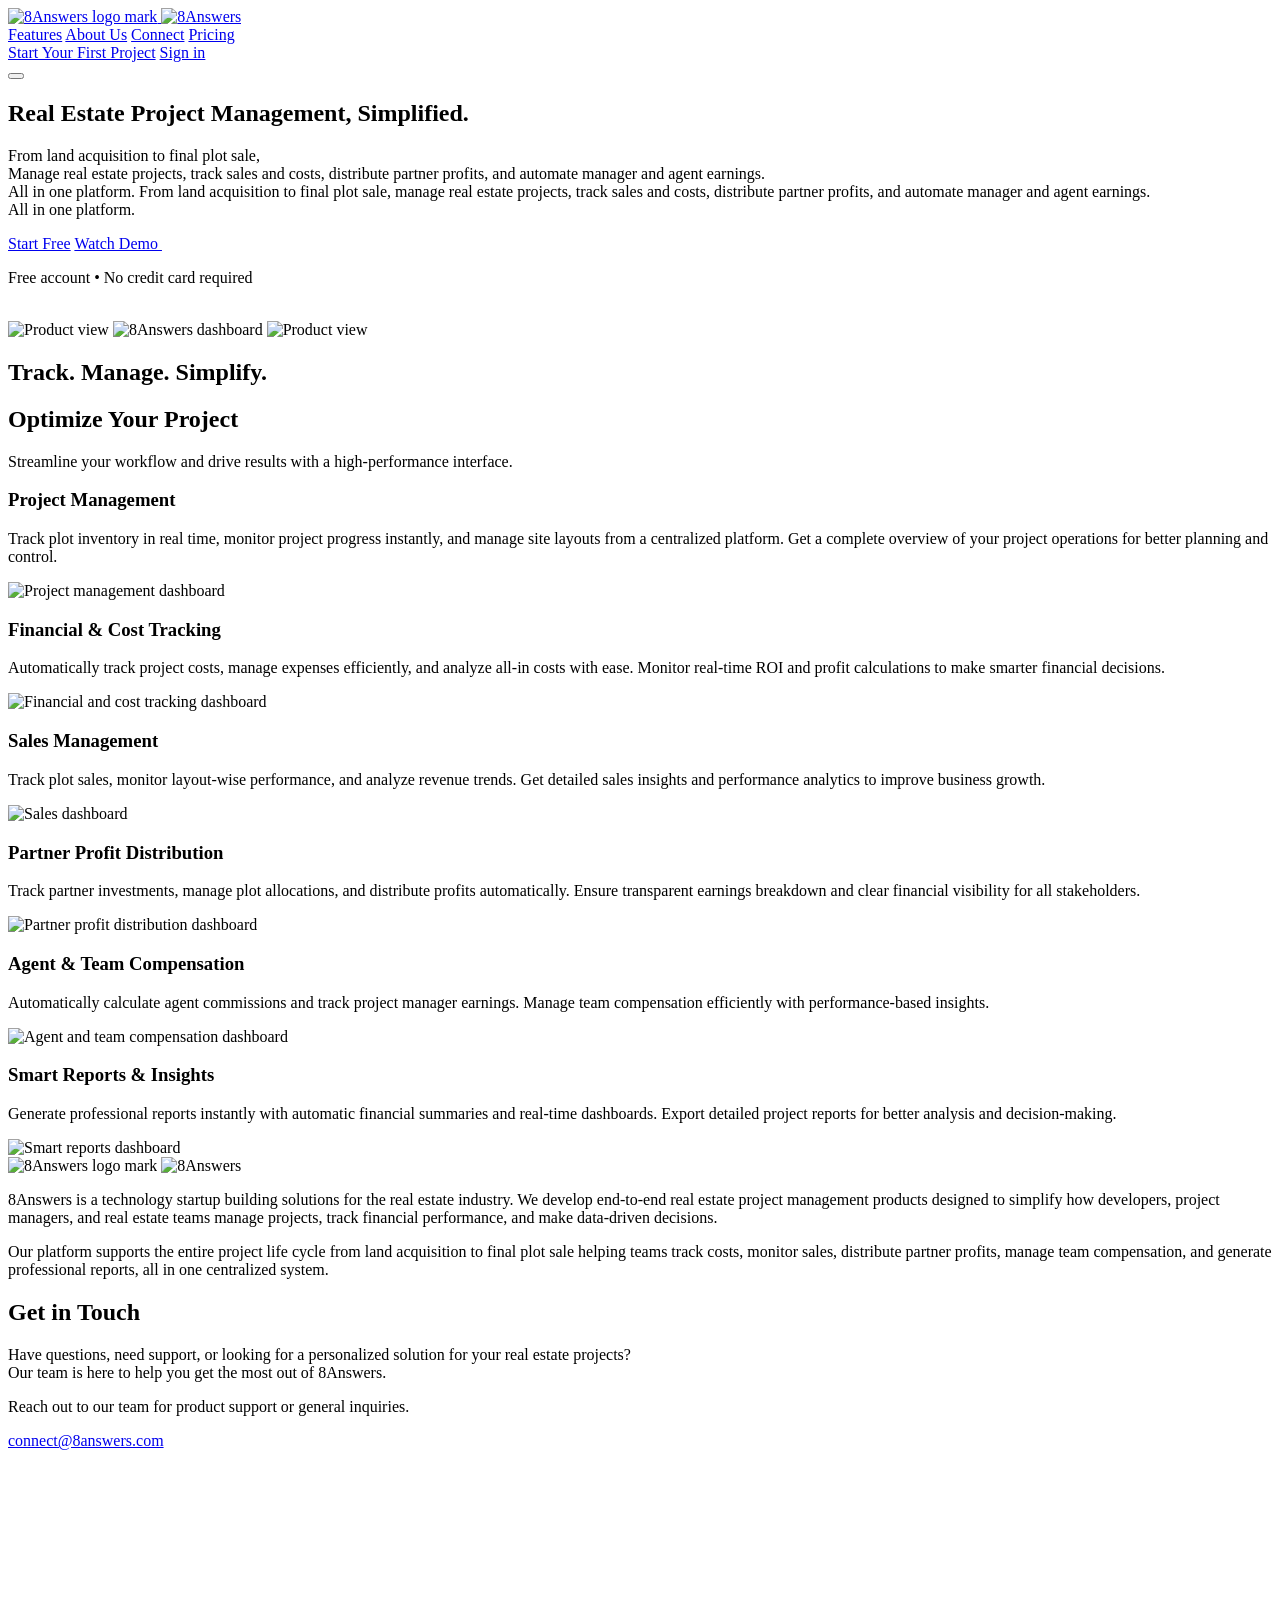
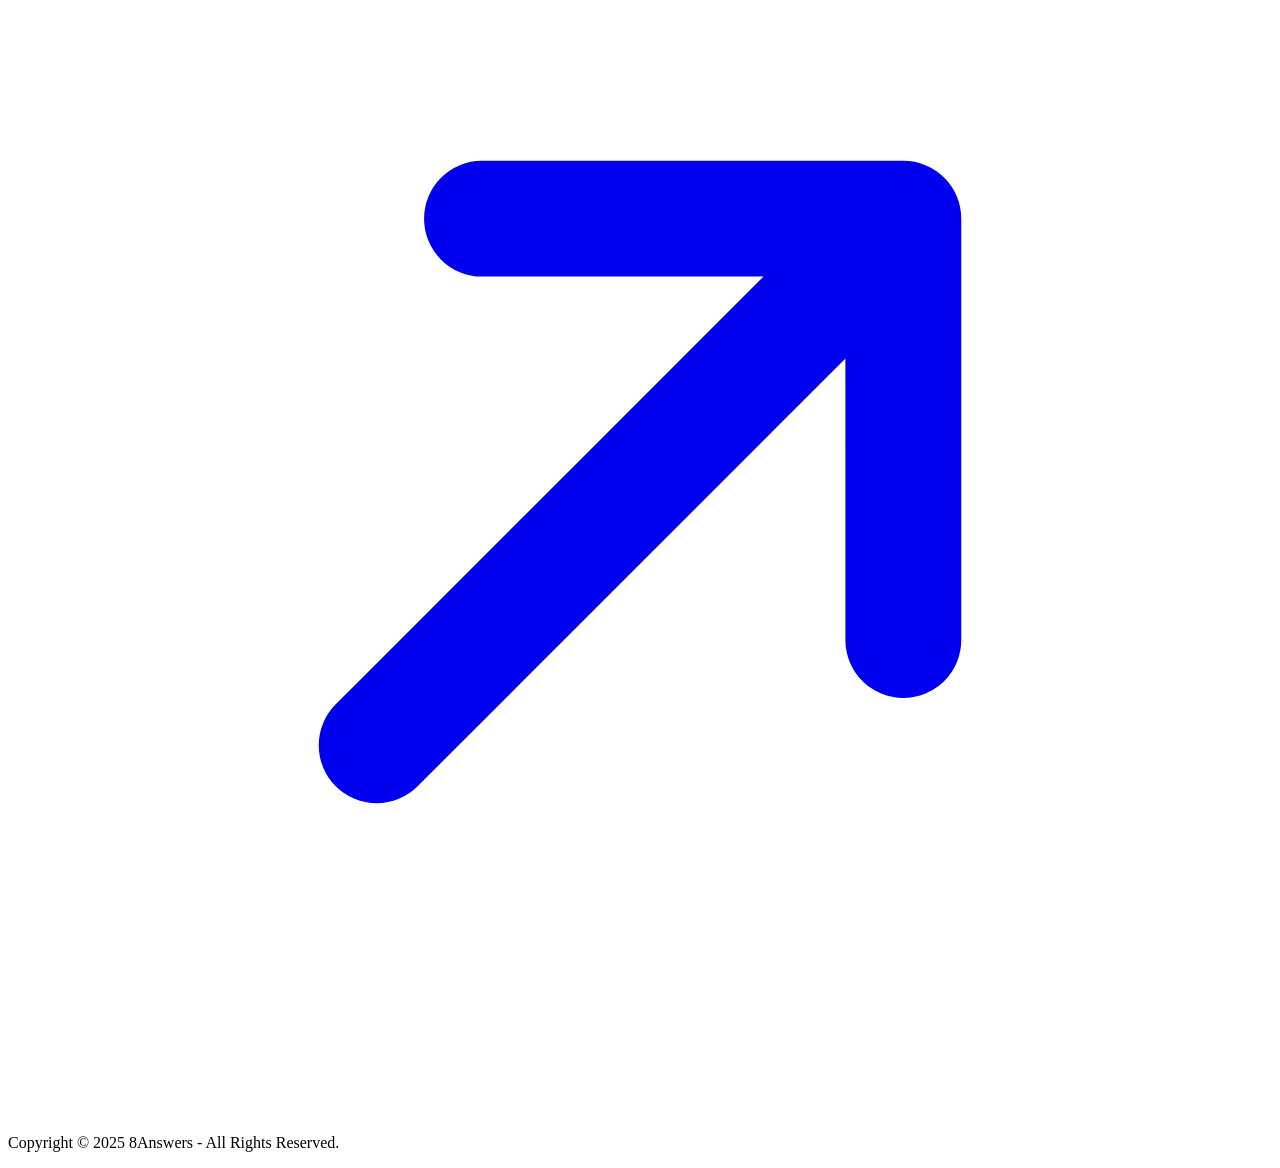
==== web/website_8answers copy 2/index.html @ 38709738 "Implement dashboard, settings, invite, and access-control updates" ====
<!doctype html>
<html lang="en">
  <head>
    <meta charset="UTF-8" />
    <meta name="viewport" content="width=device-width, initial-scale=1.0" />
    <title>8Answers | Real Estate Project Management</title>
    <meta
      name="description"
      content="Manage real estate projects from land acquisition to final plot sale with 8Answers."
    />
    <link rel="preconnect" href="https://fonts.googleapis.com" />
    <link rel="preconnect" href="https://fonts.gstatic.com" crossorigin />
    <link
      href="https://fonts.googleapis.com/css2?family=Inter:wght@500&family=Jaldi:wght@400;700&display=swap"
      rel="stylesheet"
    />
    <link rel="stylesheet" href="./styles.css" />
  </head>
  <body>
    <header class="site-header">
      <div class="header-inner">
        <a href="#" class="brand" aria-label="8Answers home">
          <span class="brand-icon-wrap">
            <img
              src="./assets/d8ea7a77-7511-429a-8bdd-89cb19f1ab47.svg"
              alt="8Answers logo mark"
              class="brand-icon"
            />
          </span>
          <img
            src="./assets/f83cf577-9339-4aaa-aa50-17dfa5efcc0b.svg"
            alt="8Answers"
            class="brand-word"
          />
        </a>
        <nav class="top-nav" aria-label="Main navigation">
          <a href="#features">Features</a>
          <a href="#about" id="nav-about-link">About Us</a>
          <a href="#contact">Connect</a>
          <a href="./pricing.html">Pricing</a>
        </nav>
        <div class="header-cta">
          <a class="btn btn-primary btn-sm" href="./signin.html">Start Your First Project</a>
          <a class="btn btn-secondary btn-sm" href="./signin.html">Sign in</a>
        </div>
        <button
          class="burger-toggle"
          id="burger-toggle"
          aria-label="Open menu"
          aria-controls="mobile-menu"
          aria-expanded="false"
        >
          <span></span>
          <span></span>
          <span></span>
        </button>
      </div>
    </header>
    <div class="mobile-menu" id="mobile-menu" hidden>
      <nav class="mobile-menu-nav" aria-label="Mobile navigation">
        <a href="#features">Features</a>
        <a href="#about">About Us</a>
        <a href="#contact">Connect</a>
        <a href="./pricing.html">Pricing</a>
      </nav>
      <div class="mobile-menu-actions">
        <a class="btn btn-primary btn-sm" href="./signin.html">Start Your First Project</a>
        <a class="btn btn-secondary btn-sm" href="./signin.html">Sign in</a>
      </div>
    </div>

    <main>
      <section class="hero section">
        <div class="container hero-inner">
          <h1>
            Real Estate Project Management, <span class="text-primary">Simplified.</span>
          </h1>
          <p class="hero-copy">
            <span class="hero-copy-desktop">
              From land acquisition to final plot sale,<br />
              Manage real estate projects, track sales and costs, distribute partner profits, and
              automate manager and agent earnings.<br />
              All in one platform.
            </span>
            <span class="hero-copy-mobile">
              From land acquisition to final plot sale, manage real estate projects, track sales
              and costs, distribute partner profits, and automate manager and agent earnings.<br />
              All in one platform.
            </span>
          </p>
          <div class="hero-actions">
            <a class="btn btn-primary btn-lg start-free-btn" href="./signup.html">Start Free</a>
            <a class="btn btn-secondary btn-lg btn-icon" href="#demo">
              Watch Demo
              <img
                src="./assets/b6782fe0-f240-4900-aaaf-4d00028bd6da.svg"
                alt=""
                aria-hidden="true"
              />
            </a>
          </div>
          <p class="hero-sub">Free account • No credit card required</p>
        </div>
      </section>

      <section class="showcase section">
        <div class="showcase-bg">
          <img
            src="./assets/452300de-fb49-422d-a176-b67eec1fb79f.png"
            alt=""
            aria-hidden="true"
          />
        </div>
        <div class="container showcase-content">
          <img
            id="showcase-card-1"
            class="showcase-card showcase-left"
            src="./assets/9e3658ac-1a22-4110-933f-959de4b6e667.png"
            alt="Product view"
          />
          <img
            id="showcase-card-2"
            class="showcase-card showcase-main"
            src="./assets/4bc56b16-685f-464f-8489-f6a9c09a08a1.png"
            alt="8Answers dashboard"
          />
          <img
            id="showcase-card-3"
            class="showcase-card showcase-right"
            src="./assets/c6df45e5-2173-4ca5-8ade-262c1fbb8e47.png"
            alt="Product view"
          />
          <h2>Track. Manage. Simplify.</h2>
        </div>
      </section>

      <section class="features section" id="features">
        <div class="container">
          <div class="section-head">
            <h2 class="optimize-title">Optimize Your Project</h2>
            <p>Streamline your workflow and drive results with a high-performance interface.</p>
          </div>

          <article class="feature-row">
            <div class="feature-text">
              <h3>Project Management</h3>
              <p>
                Track plot inventory in real time, monitor project progress instantly, and manage
                site layouts from a centralized platform. Get a complete overview of your project
                operations for better planning and control.
              </p>
            </div>
            <img
              src="./assets/8c42e2b3-9f1a-4bae-8476-61092504795e.png"
              alt="Project management dashboard"
            />
          </article>

          <article class="feature-row reverse">
            <div class="feature-text">
              <h3>Financial &amp; Cost Tracking</h3>
              <p>
                Automatically track project costs, manage expenses efficiently, and analyze all-in
                costs with ease. Monitor real-time ROI and profit calculations to make smarter
                financial decisions.
              </p>
            </div>
            <img
              src="./assets/89d13f35-9931-4aae-a2bd-b8cfc0540aeb.png"
              alt="Financial and cost tracking dashboard"
            />
          </article>

          <article class="feature-row">
            <div class="feature-text">
              <h3>Sales Management</h3>
              <p>
                Track plot sales, monitor layout-wise performance, and analyze revenue trends. Get
                detailed sales insights and performance analytics to improve business growth.
              </p>
            </div>
            <img
              src="./assets/4bc56b16-685f-464f-8489-f6a9c09a08a1.png"
              alt="Sales dashboard"
            />
          </article>

          <article class="feature-row reverse">
            <div class="feature-text">
              <h3>Partner Profit Distribution</h3>
              <p>
                Track partner investments, manage plot allocations, and distribute profits
                automatically. Ensure transparent earnings breakdown and clear financial visibility
                for all stakeholders.
              </p>
            </div>
            <img
              src="./assets/f4d94b76-c58e-4cc6-b058-1412c7ca2b97.png"
              alt="Partner profit distribution dashboard"
            />
          </article>

          <article class="feature-row">
            <div class="feature-text">
              <h3>Agent &amp; Team Compensation</h3>
              <p>
                Automatically calculate agent commissions and track project manager earnings. Manage
                team compensation efficiently with performance-based insights.
              </p>
            </div>
            <img
              src="./assets/1f32c479-451b-4749-b4cc-286c9b015c88.png"
              alt="Agent and team compensation dashboard"
            />
          </article>

          <article class="feature-row reverse">
            <div class="feature-text">
              <h3>Smart Reports &amp; Insights</h3>
              <p>
                Generate professional reports instantly with automatic financial summaries and
                real-time dashboards. Export detailed project reports for better analysis and
                decision-making.
              </p>
            </div>
            <img
              src="./assets/929be1c4-e7af-4830-99ad-98a3098ee5e6.png"
              alt="Smart reports dashboard"
              class="reports-img"
            />
          </article>
        </div>
      </section>

      <section class="about section" id="about">
        <div class="container about-inner">
          <div class="brand brand-large about-logo">
            <span class="brand-icon-wrap">
              <img
                src="./assets/a8eba08e-5955-474c-ab6d-a74063b40604.svg"
                alt="8Answers logo mark"
                class="brand-icon"
              />
            </span>
            <img
              src="./assets/d703896c-a9c6-40eb-817a-55822dc598d0.svg"
              alt="8Answers"
              class="brand-word"
            />
          </div>
          <p>
            8Answers is a technology startup building solutions for the real estate industry. We
            develop end-to-end real estate project management products designed to simplify how
            developers, project managers, and real estate teams manage projects, track financial
            performance, and make data-driven decisions.
          </p>
          <p>
            Our platform supports the entire project life cycle from land acquisition to final plot
            sale helping teams track costs, monitor sales, distribute partner profits, manage team
            compensation, and generate professional reports, all in one centralized system.
          </p>
        </div>
      </section>

      <section class="contact section" id="contact">
        <div class="container contact-inner">
          <h2 class="get-touch-title">Get in Touch</h2>
          <p>
            Have questions, need support, or looking for a personalized solution for your real
            estate projects?<br />
            Our team is here to help you get the most out of 8Answers.
          </p>
          <p>Reach out to our team for product support or general inquiries.</p>
          <a class="contact-pill" href="mailto:connect@8answers.com">
            <span>connect@8answers.com</span>
            <span class="contact-pill-arrow" aria-hidden="true">
              <svg viewBox="0 0 24 24" focusable="false">
                <path
                  d="M9 7h8v8M17 7L7 17"
                  fill="none"
                  stroke="currentColor"
                  stroke-width="2.2"
                  stroke-linecap="round"
                  stroke-linejoin="round"
                />
              </svg>
            </span>
          </a>
        </div>
      </section>
    </main>

    <footer class="site-footer" id="pricing">
      <div class="container">
        <p>Copyright © 2025 8Answers - All Rights Reserved.</p>
      </div>
    </footer>
    <script>
      (() => {
        const currentSearch = window.location.search || "";
        const currentHash = window.location.hash || "";
        const params = new URLSearchParams(currentSearch);
        const decodeBase64Url = (value) => {
          const normalized = (value || "").trim();
          if (!normalized) return "";
          const padding = "=".repeat((4 - (normalized.length % 4)) % 4);
          const base64 = `${normalized}${padding}`
            .replace(/-/g, "+")
            .replace(/_/g, "/");
          return decodeURIComponent(escape(atob(base64)));
        };
        const parseInviteToken = (token) => {
          const rawToken = (token || "").trim();
          if (!rawToken) return null;
          try {
            const decoded = decodeBase64Url(rawToken);
            const parsed = JSON.parse(decoded);
            if (!parsed || typeof parsed !== "object") return null;
            const projectId = String(parsed.projectId || "").trim();
            if (!projectId) return null;
            const projectRole = String(parsed.projectRole || "partner").trim();
            const projectName = String(parsed.projectName || "").trim();
            return {
              projectId,
              projectRole: projectRole || "partner",
              ...(projectName ? { projectName } : {}),
            };
          } catch (_) {
            return null;
          }
        };
        const inviteToken =
          (params.get("inv") || params.get("inviteToken") || "").trim();
        const tokenContext = parseInviteToken(inviteToken);
        const projectId = (
          params.get("projectId") ||
          (tokenContext ? tokenContext.projectId : "") ||
          ""
        ).trim();
        const projectRole = (
          params.get("projectRole") ||
          (tokenContext ? tokenContext.projectRole : "") ||
          ""
        ).trim();
        const projectName = (
          params.get("projectName") ||
          (tokenContext ? tokenContext.projectName : "") ||
          ""
        ).trim();
        if (projectId) {
          try {
            const context = {
              projectId,
              projectRole: projectRole || "partner",
              ...(projectName ? { projectName } : {}),
            };
            window.localStorage.setItem(
              "landman_invite_context",
              JSON.stringify(context),
            );
          } catch (_) {
            // Ignore storage failures.
          }
        }
        if (!currentSearch && !currentHash) return;

        const authLinks = document.querySelectorAll(
          'a[href="./signin.html"], a[href="./signup.html"]',
        );
        authLinks.forEach((link) => {
          try {
            const targetUrl = new URL(link.getAttribute("href"), window.location.href);
            targetUrl.search = currentSearch;
            targetUrl.hash = currentHash;
            link.setAttribute("href", targetUrl.toString());
          } catch (_) {
            // Ignore malformed hrefs.
          }
        });
      })();

      (() => {
        const hasHashTarget = Boolean(window.location.hash);

        if ("scrollRestoration" in history) {
          history.scrollRestoration = "manual";
        }

        if (!hasHashTarget) {
          window.scrollTo(0, 0);
        }

        window.addEventListener("pageshow", () => {
          if (!hasHashTarget) {
            window.scrollTo(0, 0);
          }
        });
      })();

      (() => {
        const cards = Array.from(document.querySelectorAll(".showcase-card"));
        if (cards.length !== 3) return;

        const slotClasses = ["showcase-left", "showcase-main", "showcase-right"];
        let order = [0, 1, 2];
        let timerId = null;

        const applySlots = () => {
          cards.forEach((card) => card.classList.remove(...slotClasses));
          order.forEach((cardIndex, slotIndex) => {
            cards[cardIndex].classList.add(slotClasses[slotIndex]);
          });
        };

        const start = () => {
          if (window.matchMedia("(prefers-reduced-motion: reduce)").matches || timerId) return;
          timerId = window.setInterval(() => {
            order = [order[1], order[2], order[0]];
            applySlots();
          }, 3000);
        };

        const stop = () => {
          if (!timerId) return;
          window.clearInterval(timerId);
          timerId = null;
        };

        applySlots();
        start();

        document.addEventListener("visibilitychange", () => {
          if (document.hidden) stop();
          else start();
        });
      })();

      (() => {
        const burgerButton = document.getElementById("burger-toggle");
        const mobileMenu = document.getElementById("mobile-menu");
        if (!burgerButton || !mobileMenu) return;

        const closeMenu = () => {
          burgerButton.classList.remove("is-open");
          burgerButton.setAttribute("aria-expanded", "false");
          document.body.classList.remove("menu-open");
          mobileMenu.hidden = true;
        };

        const openMenu = () => {
          burgerButton.classList.add("is-open");
          burgerButton.setAttribute("aria-expanded", "true");
          document.body.classList.add("menu-open");
          mobileMenu.hidden = false;
        };

        burgerButton.addEventListener("click", () => {
          if (burgerButton.classList.contains("is-open")) closeMenu();
          else openMenu();
        });

        mobileMenu.querySelectorAll("a").forEach((link) => {
          link.addEventListener("click", closeMenu);
        });

        document.addEventListener("keydown", (event) => {
          if (event.key === "Escape") closeMenu();
        });
      })();

      (() => {
        const aboutLink = document.getElementById("nav-about-link");
        const aboutSection = document.getElementById("about");
        if (!aboutLink || !aboutSection) return;

        aboutLink.addEventListener("click", (event) => {
          event.preventDefault();
          aboutSection.scrollIntoView({
            behavior: "smooth",
            block: "center"
          });
        });
      })();
    </script>
  </body>
</html>
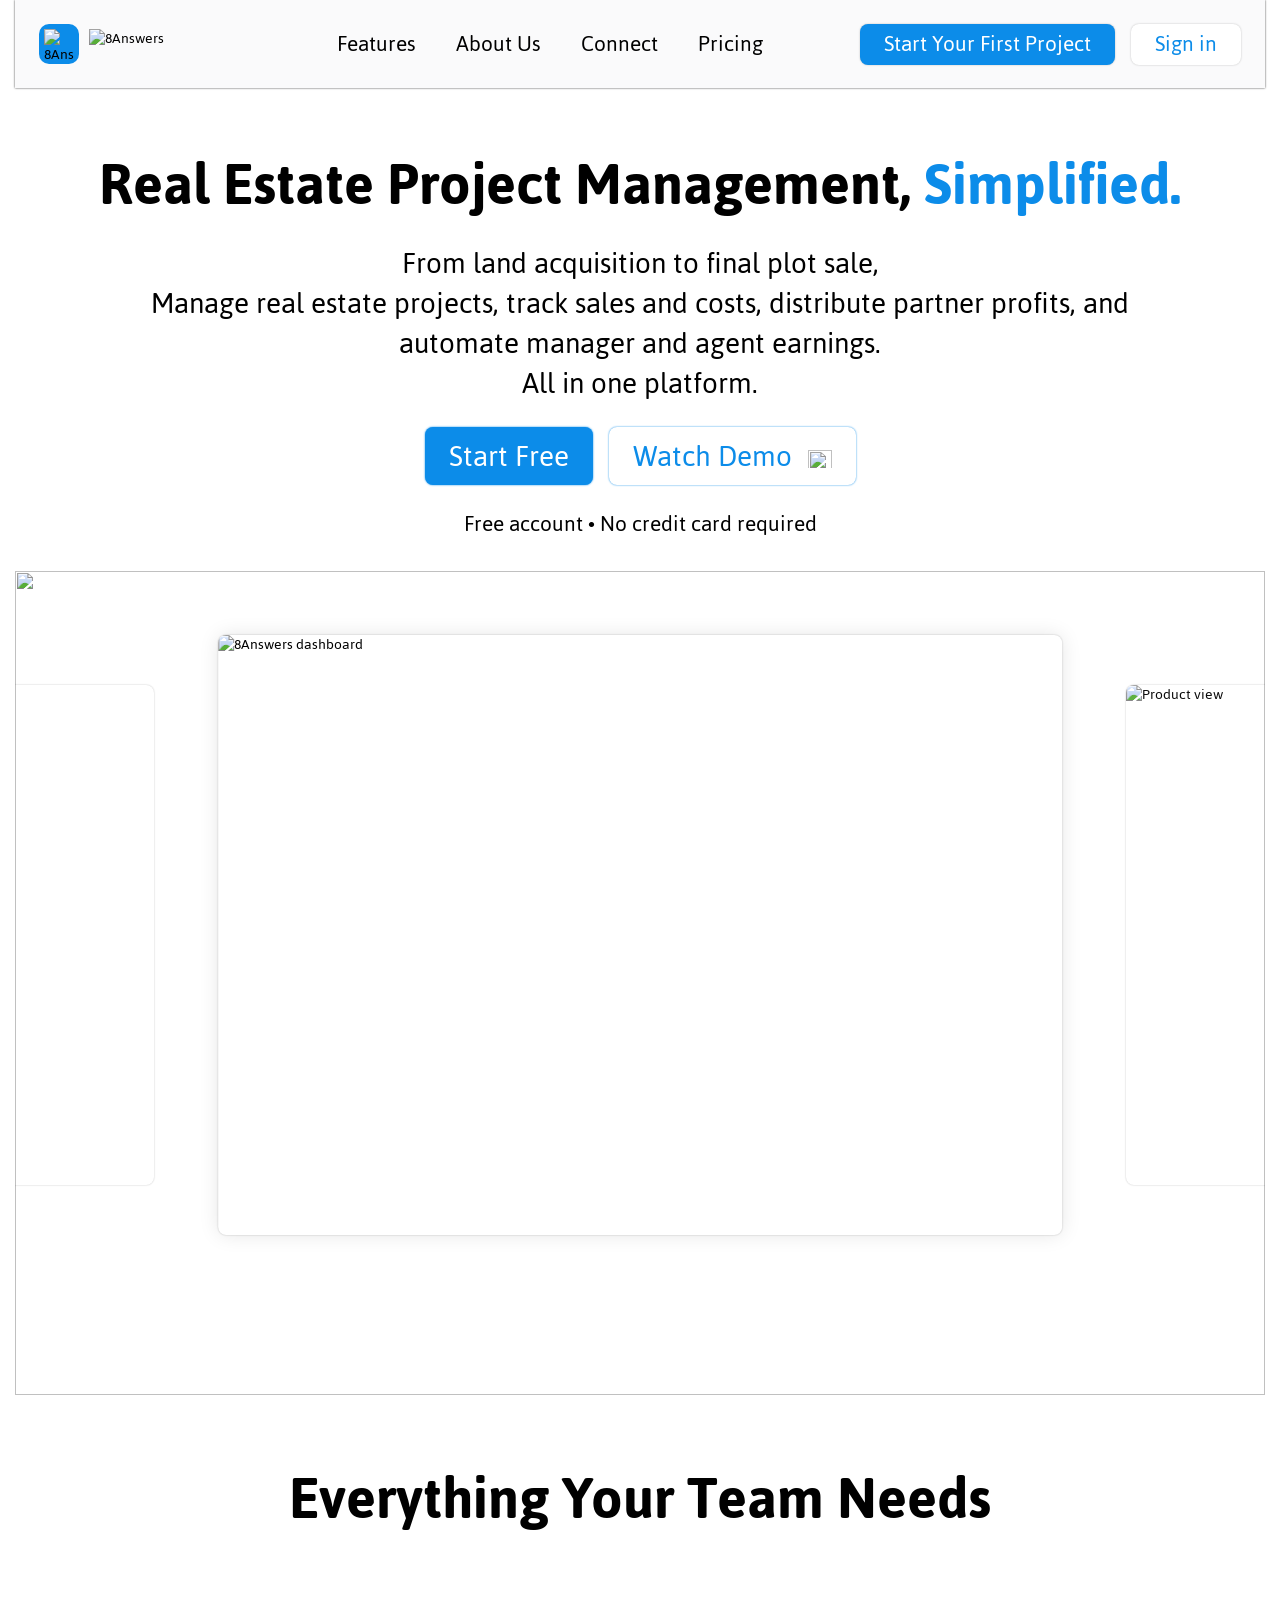
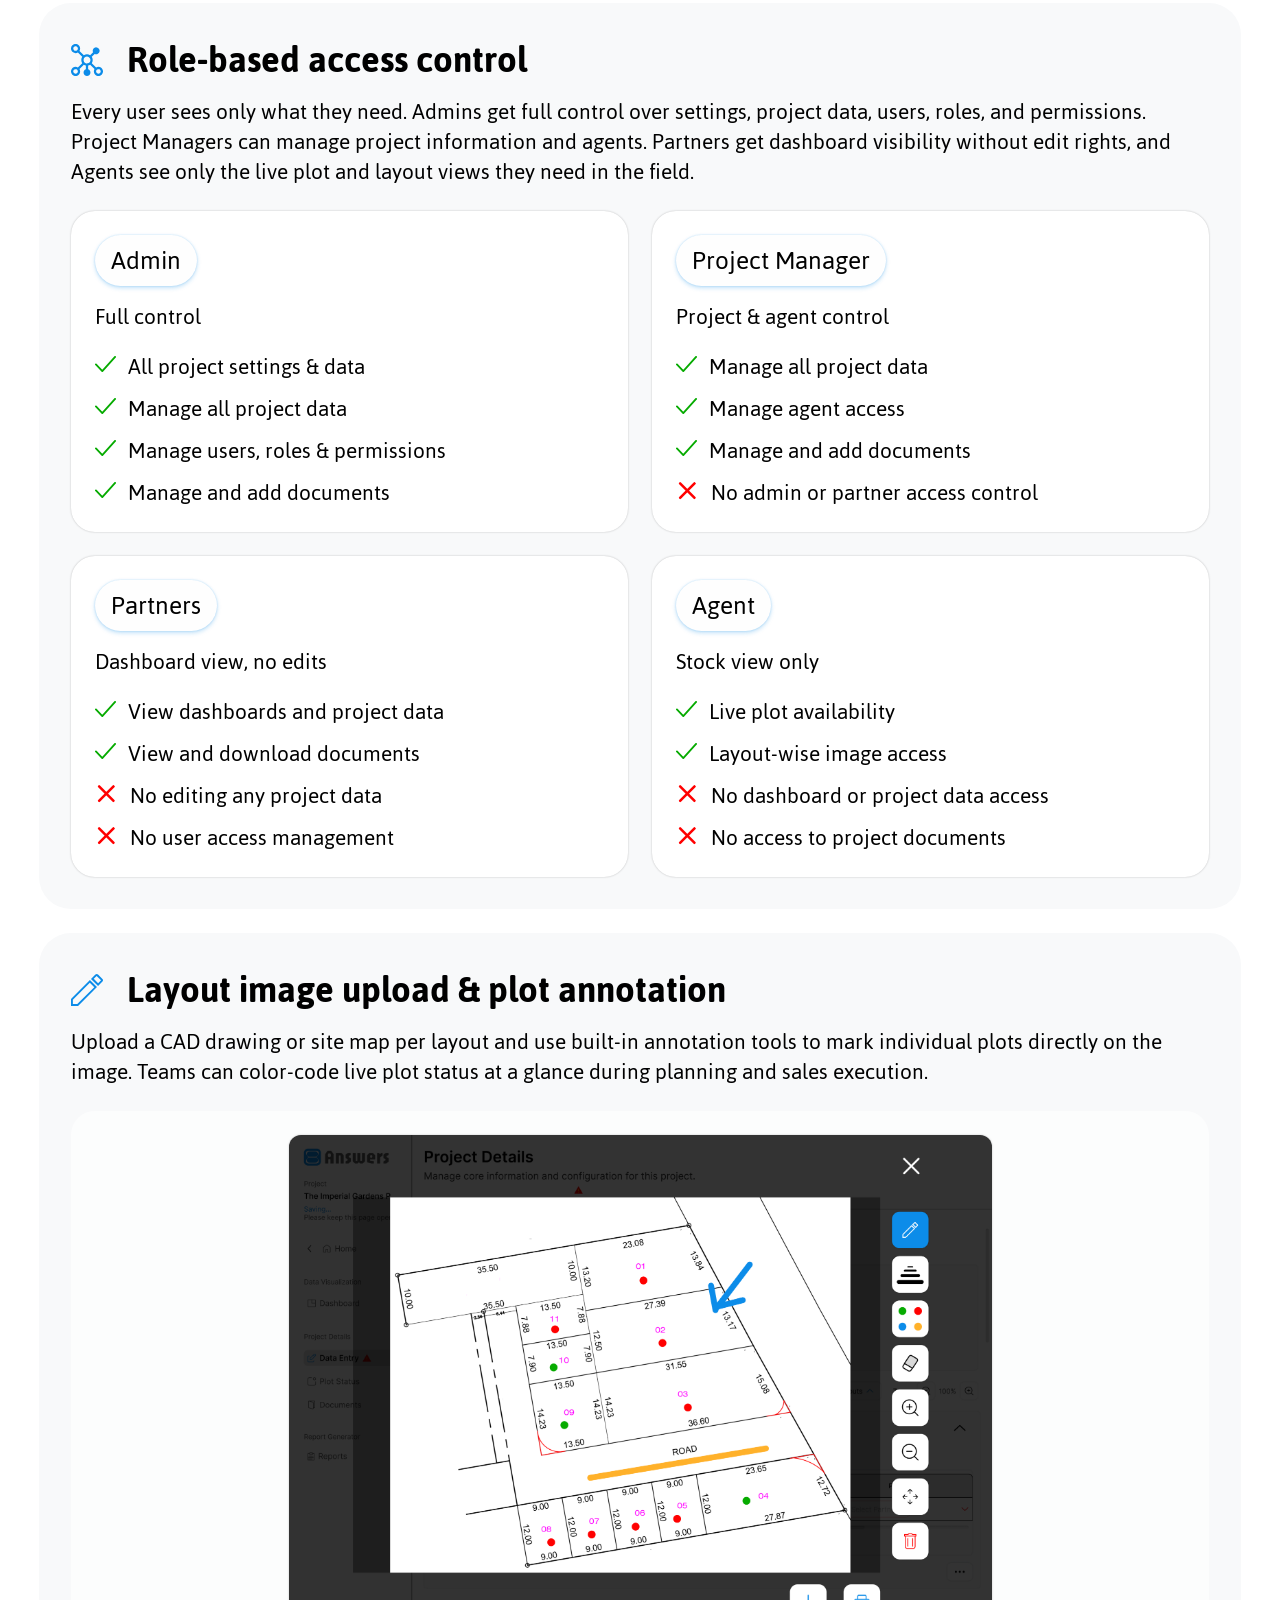
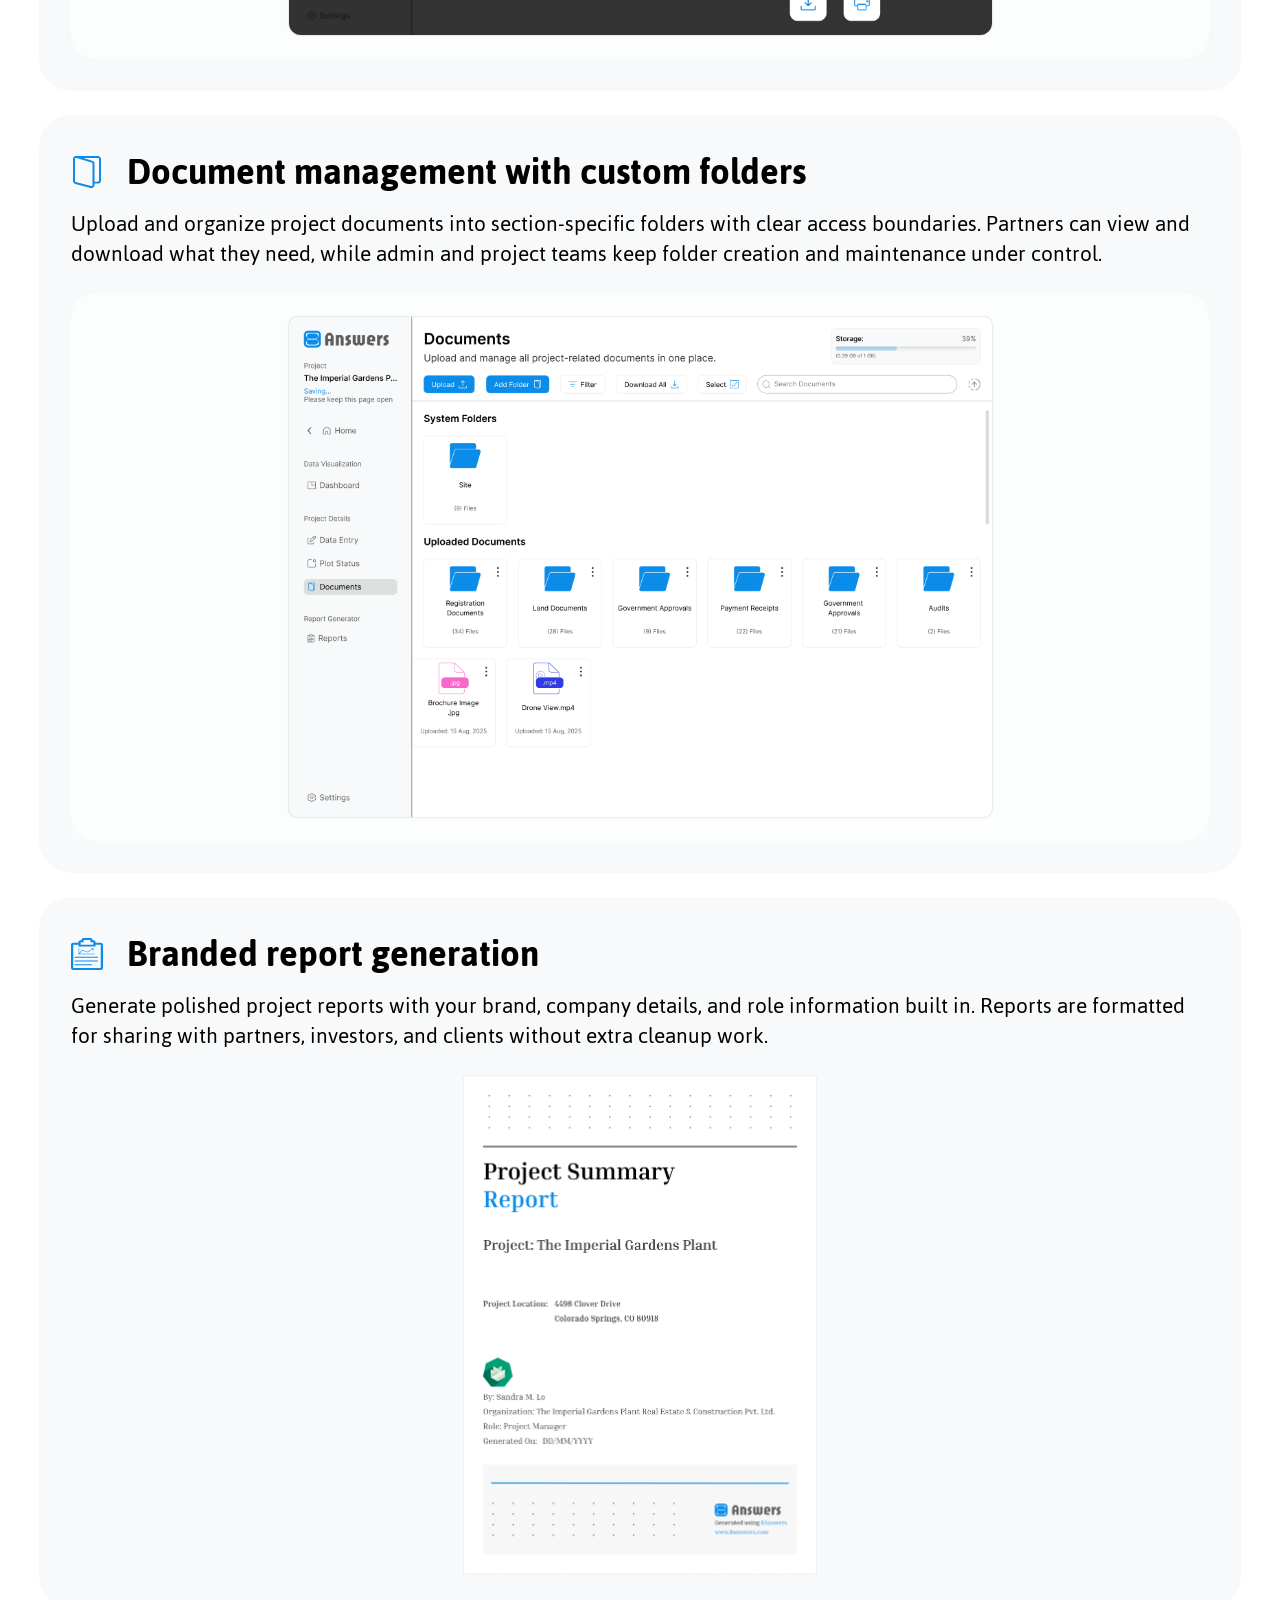
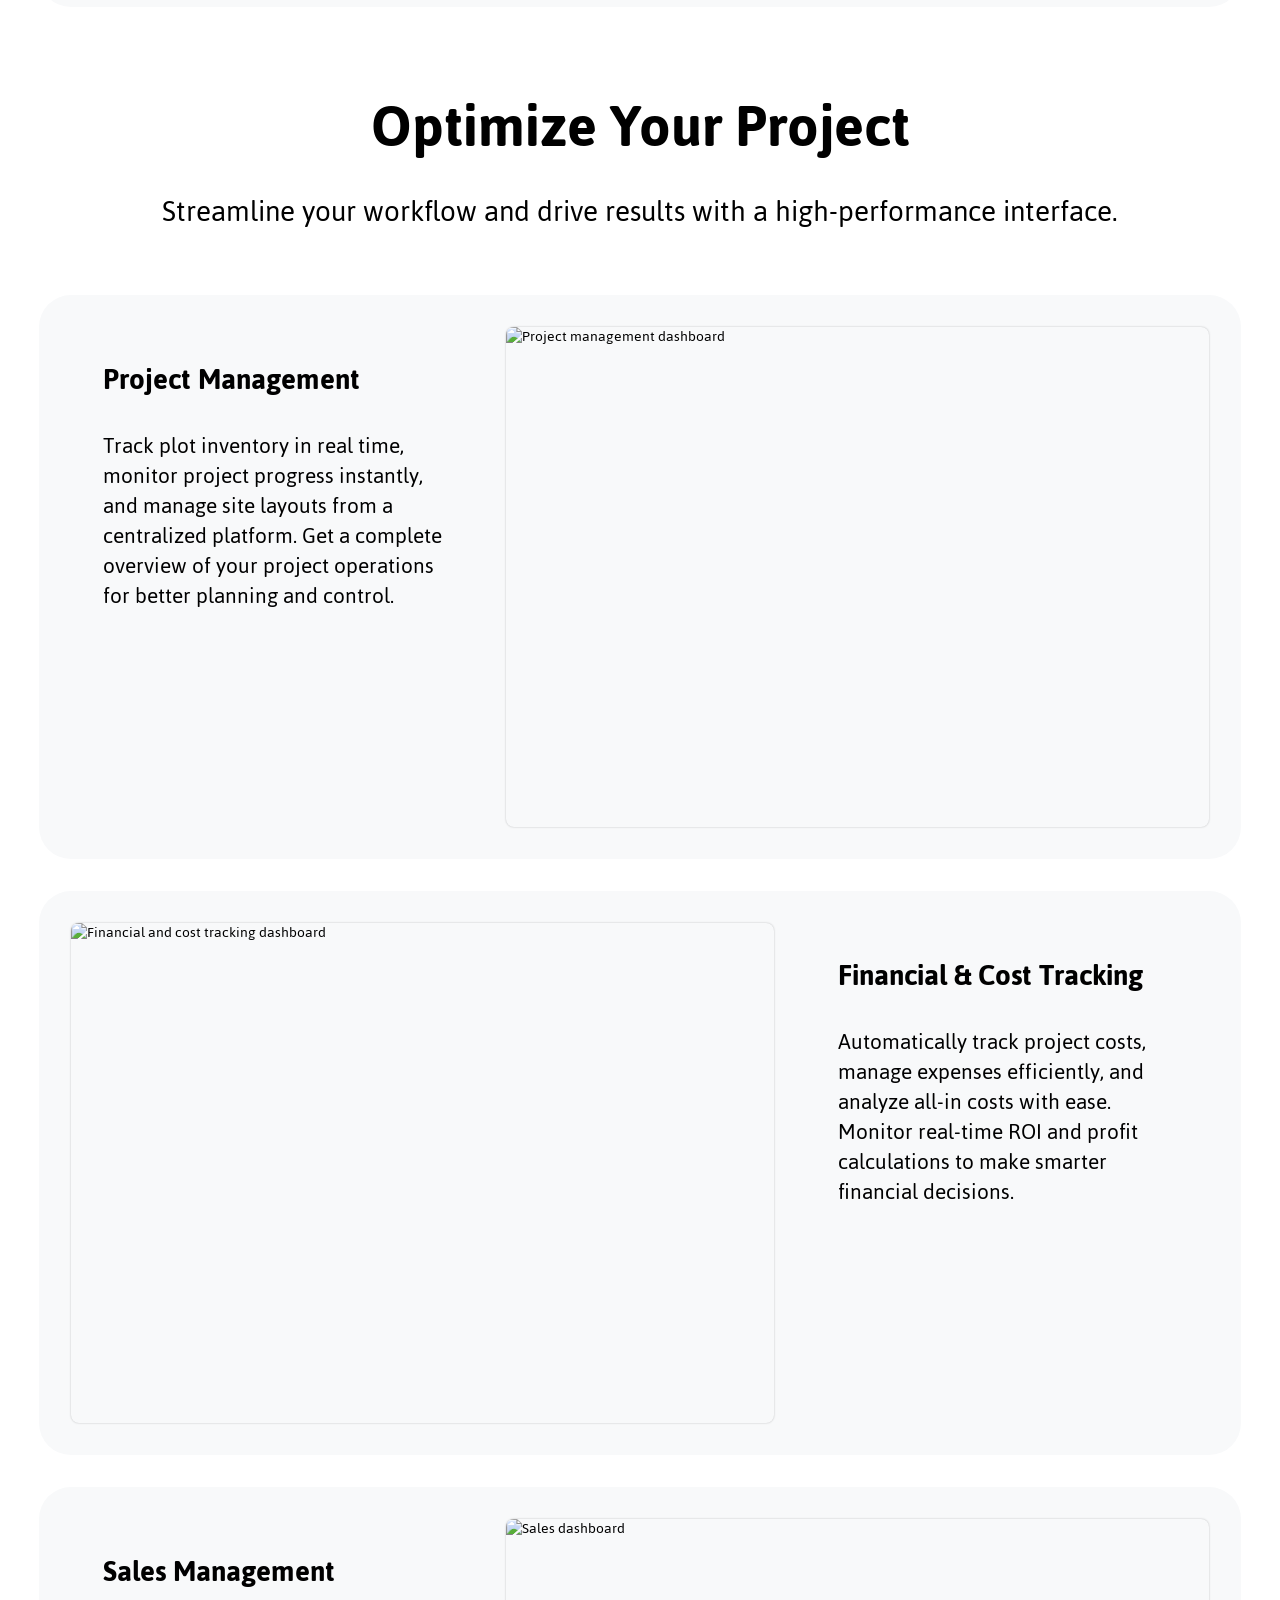
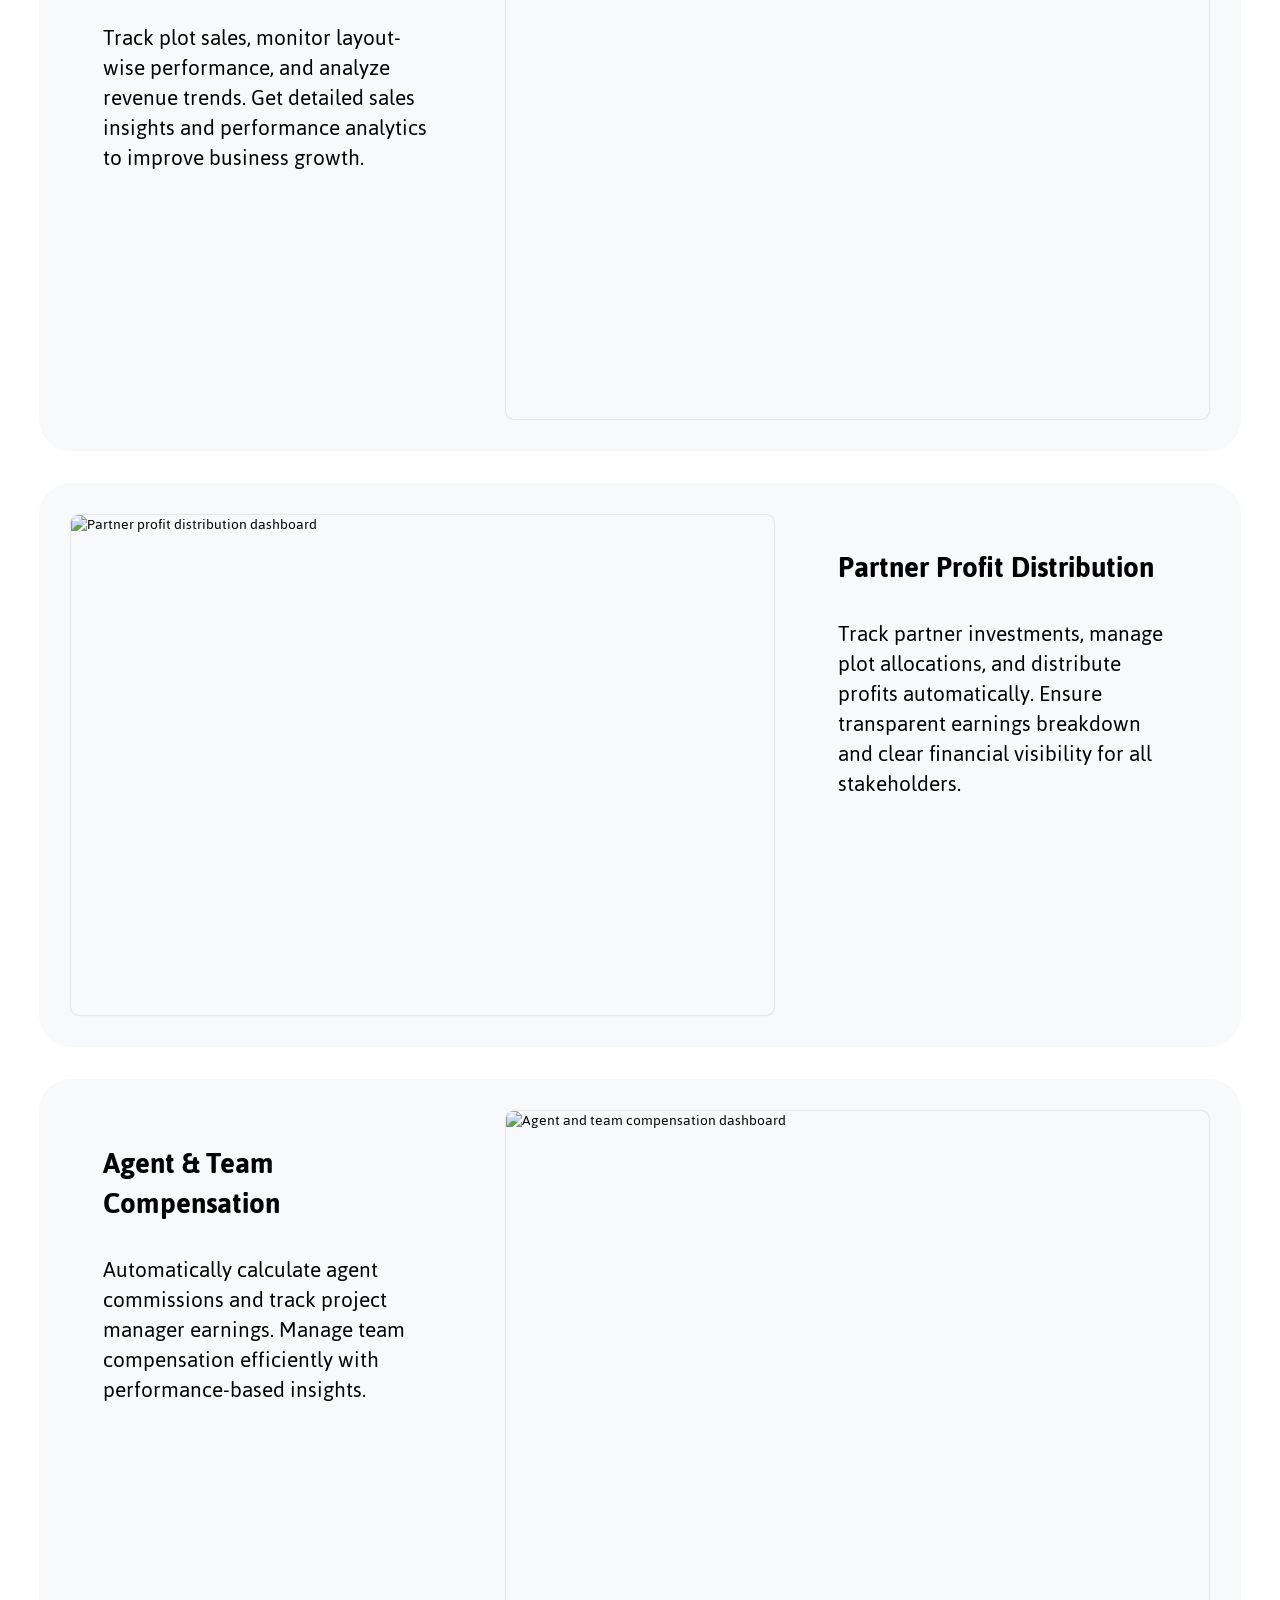
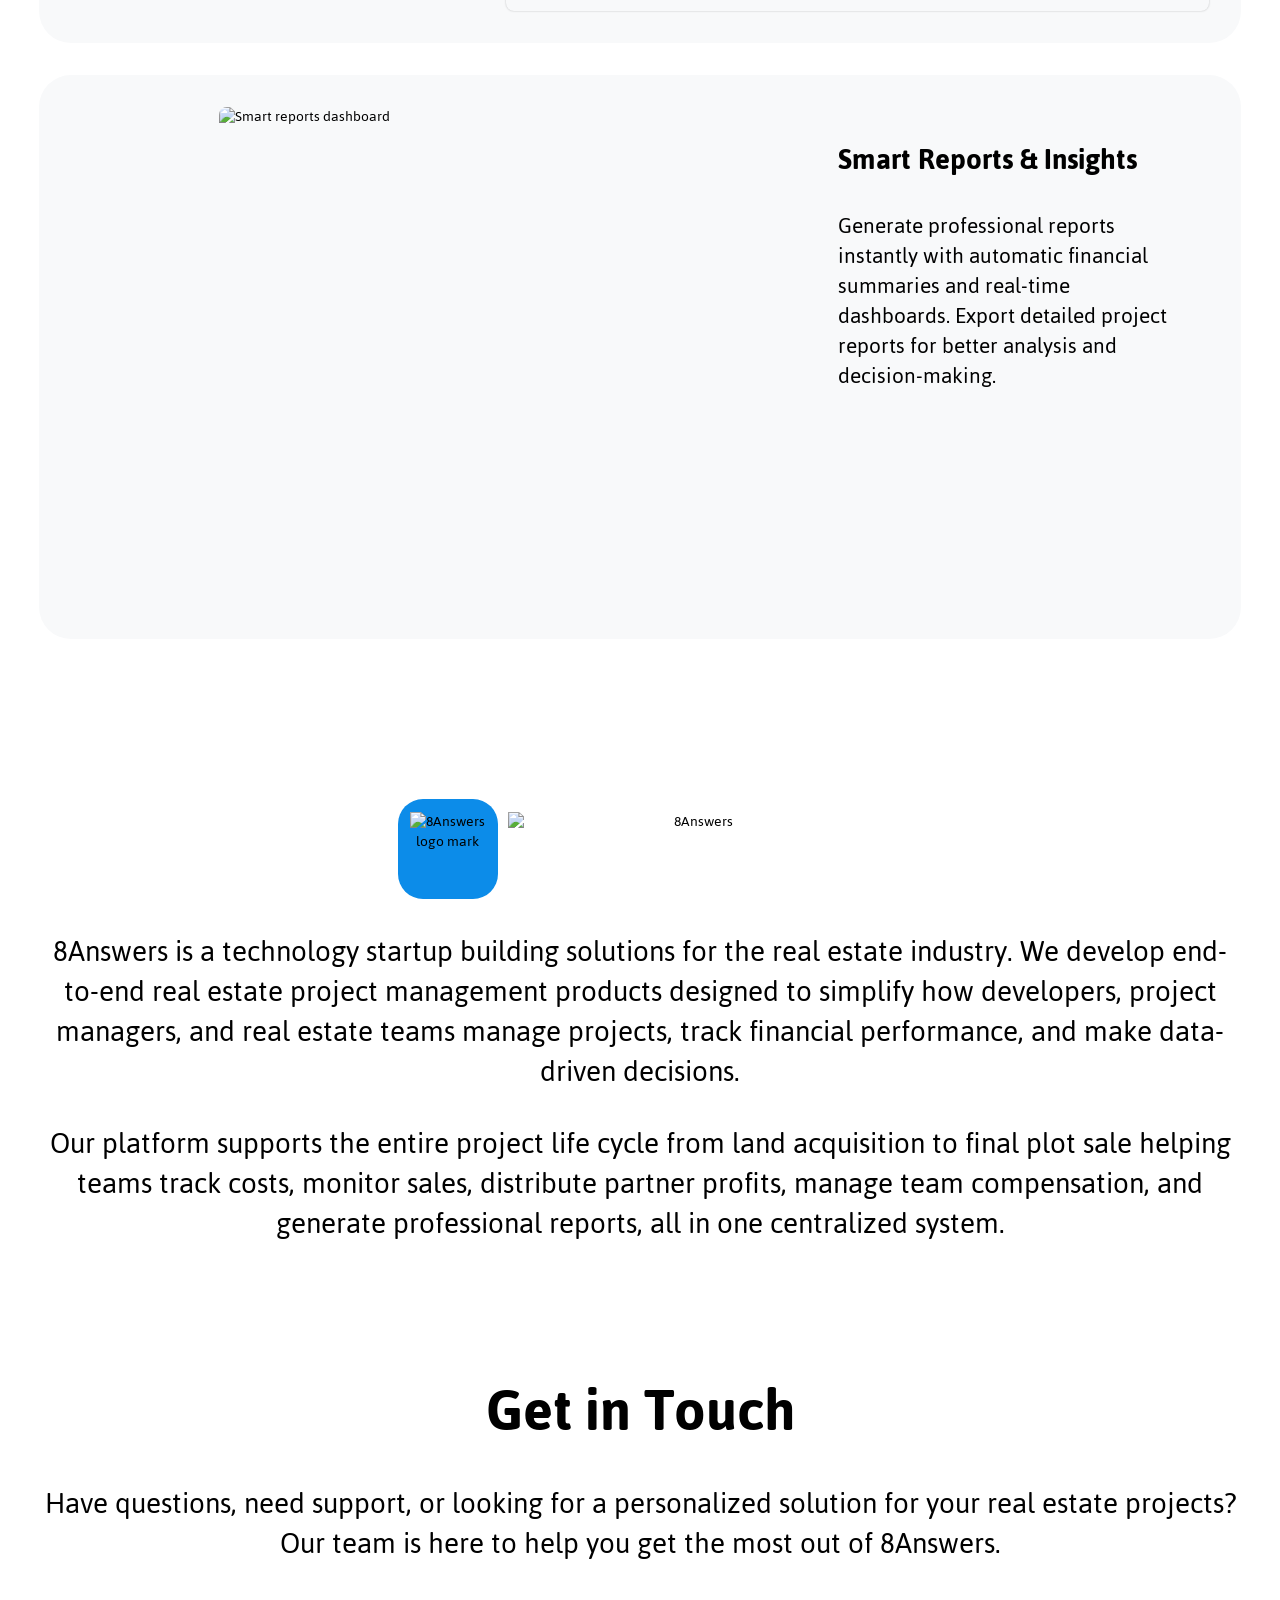
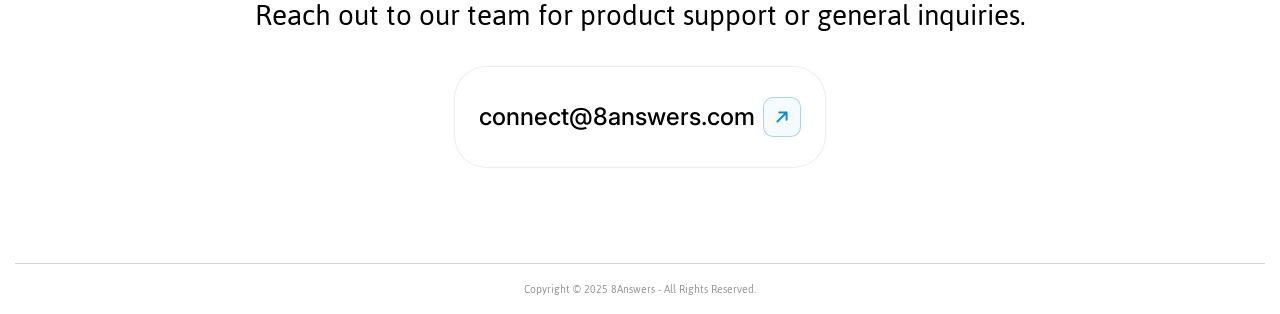
==== commit 6820533a: "Update marketing site sections and pricing CTA" ====
--- a/web/website_8answers copy 2/index.html
+++ b/web/website_8answers copy 2/index.html
@@ -8,10 +8,16 @@
       name="description"
       content="Manage real estate projects from land acquisition to final plot sale with 8Answers."
     />
+    <link
+      rel="icon"
+      type="image/svg+xml"
+      sizes="any"
+      href="/assets/images/Logo.svg"
+    />
     <link rel="preconnect" href="https://fonts.googleapis.com" />
     <link rel="preconnect" href="https://fonts.gstatic.com" crossorigin />
     <link
-      href="https://fonts.googleapis.com/css2?family=Inter:wght@500&family=Jaldi:wght@400;700&display=swap"
+      href="https://fonts.googleapis.com/css2?family=Inria+Serif:wght@400;700&family=Inter:wght@500&family=Jaldi:wght@400;700&display=swap"
       rel="stylesheet"
     />
     <link rel="stylesheet" href="./styles.css" />
@@ -34,7 +40,7 @@
           />
         </a>
         <nav class="top-nav" aria-label="Main navigation">
-          <a href="#features">Features</a>
+          <a href="#new-features">Features</a>
           <a href="#about" id="nav-about-link">About Us</a>
           <a href="#contact">Connect</a>
           <a href="./pricing.html">Pricing</a>
@@ -58,7 +64,7 @@
     </header>
     <div class="mobile-menu" id="mobile-menu" hidden>
       <nav class="mobile-menu-nav" aria-label="Mobile navigation">
-        <a href="#features">Features</a>
+        <a href="#new-features">Features</a>
         <a href="#about">About Us</a>
         <a href="#contact">Connect</a>
         <a href="./pricing.html">Pricing</a>
@@ -131,6 +137,162 @@
             alt="Product view"
           />
           <h2>Track. Manage. Simplify.</h2>
+        </div>
+      </section>
+
+      <section
+        class="new-features section"
+        id="new-features"
+        aria-labelledby="new-features-title"
+      >
+        <div class="container">
+          <div class="section-head new-features-head">
+            <h2 class="new-features-title" id="new-features-title">Everything Your Team Needs</h2>
+          </div>
+
+          <article class="new-feature-card access-control-card">
+            <div class="new-feature-copy">
+              <div class="feature-title-row">
+                <img
+                  class="feature-title-icon"
+                  src="./assets/new-features/icon-role-access.svg"
+                  alt=""
+                  aria-hidden="true"
+                />
+                <h3>Role-based access control</h3>
+              </div>
+              <p>
+                Every user sees only what they need. Admins get full control over settings,
+                project data, users, roles, and permissions. Project Managers can manage project
+                information and agents. Partners get dashboard visibility without edit rights, and
+                Agents see only the live plot and layout views they need in the field.
+              </p>
+            </div>
+
+            <div class="role-grid">
+              <article class="role-card">
+                <span class="role-chip">Admin</span>
+                <p class="role-summary">Full control</p>
+                <ul class="role-list">
+                  <li><img class="role-mark ok" src="./assets/new-features/role-check.svg" alt="" aria-hidden="true" />All project settings &amp; data</li>
+                  <li><img class="role-mark ok" src="./assets/new-features/role-check.svg" alt="" aria-hidden="true" />Manage all project data</li>
+                  <li><img class="role-mark ok" src="./assets/new-features/role-check.svg" alt="" aria-hidden="true" />Manage users, roles &amp; permissions</li>
+                  <li><img class="role-mark ok" src="./assets/new-features/role-check.svg" alt="" aria-hidden="true" />Manage and add documents</li>
+                </ul>
+              </article>
+
+              <article class="role-card">
+                <span class="role-chip">Project Manager</span>
+                <p class="role-summary">Project &amp; agent control</p>
+                <ul class="role-list">
+                  <li><img class="role-mark ok" src="./assets/new-features/role-check.svg" alt="" aria-hidden="true" />Manage all project data</li>
+                  <li><img class="role-mark ok" src="./assets/new-features/role-check.svg" alt="" aria-hidden="true" />Manage agent access</li>
+                  <li><img class="role-mark ok" src="./assets/new-features/role-check.svg" alt="" aria-hidden="true" />Manage and add documents</li>
+                  <li><img class="role-mark no" src="./assets/new-features/role-cross.svg" alt="" aria-hidden="true" />No admin or partner access control</li>
+                </ul>
+              </article>
+
+              <article class="role-card">
+                <span class="role-chip">Partners</span>
+                <p class="role-summary">Dashboard view, no edits</p>
+                <ul class="role-list">
+                  <li><img class="role-mark ok" src="./assets/new-features/role-check.svg" alt="" aria-hidden="true" />View dashboards and project data</li>
+                  <li><img class="role-mark ok" src="./assets/new-features/role-check.svg" alt="" aria-hidden="true" />View and download documents</li>
+                  <li><img class="role-mark no" src="./assets/new-features/role-cross.svg" alt="" aria-hidden="true" />No editing any project data</li>
+                  <li><img class="role-mark no" src="./assets/new-features/role-cross.svg" alt="" aria-hidden="true" />No user access management</li>
+                </ul>
+              </article>
+
+              <article class="role-card">
+                <span class="role-chip">Agent</span>
+                <p class="role-summary">Stock view only</p>
+                <ul class="role-list">
+                  <li><img class="role-mark ok" src="./assets/new-features/role-check.svg" alt="" aria-hidden="true" />Live plot availability</li>
+                  <li><img class="role-mark ok" src="./assets/new-features/role-check.svg" alt="" aria-hidden="true" />Layout-wise image access</li>
+                  <li><img class="role-mark no" src="./assets/new-features/role-cross.svg" alt="" aria-hidden="true" />No dashboard or project data access</li>
+                  <li><img class="role-mark no" src="./assets/new-features/role-cross.svg" alt="" aria-hidden="true" />No access to project documents</li>
+                </ul>
+              </article>
+            </div>
+          </article>
+
+          <article class="new-feature-card media-feature-card">
+            <div class="new-feature-copy">
+              <div class="feature-title-row">
+                <img
+                  class="feature-title-icon"
+                  src="./assets/new-features/icon-layout-annotation.svg"
+                  alt=""
+                  aria-hidden="true"
+                />
+                <h3>Layout image upload &amp; plot annotation</h3>
+              </div>
+              <p>
+                Upload a CAD drawing or site map per layout and use built-in annotation tools to
+                mark individual plots directly on the image. Teams can color-code live plot status
+                at a glance during planning and sales execution.
+              </p>
+            </div>
+            <div class="new-feature-media">
+              <img
+                class="layout-panel-image"
+                src="./assets/new-features/layout-panel-dark.png"
+                alt="Layout image with plot annotation tools"
+              />
+            </div>
+          </article>
+
+          <article class="new-feature-card media-feature-card">
+            <div class="new-feature-copy">
+              <div class="feature-title-row">
+                <img
+                  class="feature-title-icon"
+                  src="./assets/new-features/icon-documents.svg"
+                  alt=""
+                  aria-hidden="true"
+                />
+                <h3>Document management with custom folders</h3>
+              </div>
+              <p>
+                Upload and organize project documents into section-specific folders with clear
+                access boundaries. Partners can view and download what they need, while admin and
+                project teams keep folder creation and maintenance under control.
+              </p>
+            </div>
+            <div class="new-feature-media document-media-frame">
+              <div
+                class="document-preview-image"
+                role="img"
+                aria-label="Document management screen with custom folders"
+              ></div>
+            </div>
+          </article>
+
+          <article class="new-feature-card media-feature-card report-feature-card">
+            <div class="new-feature-copy">
+              <div class="feature-title-row">
+                <img
+                  class="feature-title-icon"
+                  src="./assets/new-features/icon-report.svg"
+                  alt=""
+                  aria-hidden="true"
+                />
+                <h3>Branded report generation</h3>
+              </div>
+              <p>
+                Generate polished project reports with your brand, company details, and role
+                information built in. Reports are formatted for sharing with partners, investors,
+                and clients without extra cleanup work.
+              </p>
+            </div>
+            <div class="new-feature-media report-media-frame">
+              <img
+                class="report-preview-image"
+                src="./assets/new-features/report-preview-a4.png"
+                alt="Branded A4 project report preview"
+              />
+            </div>
+          </article>
         </div>
       </section>
 
--- a/web/website_8answers copy 2/styles.css
+++ b/web/website_8answers copy 2/styles.css
@@ -0,0 +1,1316 @@
+:root {
+  --primary: #0c8ce9;
+  --surface: #ffffff;
+  --surface-alt: #f8f9fa;
+  --text: #000000;
+  --muted: #969696;
+  --header-height: 88px;
+  --shadow-sm: 0 0 2px rgba(0, 0, 0, 0.25);
+  --shadow-card: 0 0 20px rgba(0, 0, 0, 0.1), 0 0 2px rgba(0, 0, 0, 0.25);
+  --radius-sm: 8px;
+  --radius-lg: 32px;
+  --container: 1376px;
+}
+
+* {
+  box-sizing: border-box;
+}
+
+html,
+body {
+  margin: 0;
+  padding: 0;
+}
+
+html {
+  scrollbar-gutter: stable both-edges;
+}
+
+body {
+  background: var(--surface);
+  color: var(--text);
+  font-family: "Jaldi", sans-serif;
+  line-height: 1.25;
+  overflow-x: hidden;
+}
+
+img {
+  display: block;
+  max-width: 100%;
+}
+
+a {
+  color: inherit;
+  text-decoration: none;
+}
+
+.container {
+  width: min(var(--container), calc(100% - 48px));
+  margin-inline: auto;
+}
+
+.section {
+  padding-block: 32px;
+}
+
+.text-primary {
+  color: var(--primary);
+}
+
+.site-header {
+  position: sticky;
+  top: 0;
+  z-index: 20;
+  background: rgba(248, 249, 250, 0.75);
+  box-shadow: 0 0 2px rgba(0, 0, 0, 0.75);
+  backdrop-filter: blur(10px);
+}
+
+.header-inner {
+  min-height: var(--header-height);
+  width: min(var(--container), calc(100% - 48px));
+  margin-inline: auto;
+  padding-inline: 0;
+  display: flex;
+  align-items: center;
+  justify-content: space-between;
+  gap: 24px;
+}
+
+.brand {
+  --logo-scale: 1;
+  display: inline-flex;
+  align-items: center;
+  gap: calc(10.351px * var(--logo-scale));
+}
+
+.brand-icon-wrap {
+  width: calc(40px * var(--logo-scale));
+  height: calc(40px * var(--logo-scale));
+  border-radius: calc(10px * var(--logo-scale));
+  background: var(--primary);
+  display: grid;
+  place-items: center;
+}
+
+.brand-icon {
+  width: calc(30px * var(--logo-scale));
+  height: calc(30px * var(--logo-scale));
+}
+
+.brand-word {
+  width: calc(149.682px * var(--logo-scale));
+  height: calc(29.991px * var(--logo-scale));
+}
+
+.top-nav {
+  display: flex;
+  align-items: center;
+  gap: 40px;
+  font-size: 24px;
+}
+
+.top-nav a {
+  white-space: nowrap;
+}
+
+.top-nav a:hover {
+  color: var(--primary);
+}
+
+.header-cta {
+  display: flex;
+  align-items: center;
+  gap: 16px;
+}
+
+.burger-toggle {
+  display: none;
+  width: 44px;
+  height: 44px;
+  padding: 0;
+  border: 0;
+  background: transparent;
+  cursor: pointer;
+  align-items: center;
+  justify-content: center;
+  flex-direction: column;
+  gap: 6px;
+}
+
+.burger-toggle span {
+  display: block;
+  width: 26px;
+  height: 2px;
+  background: #1f1f1f;
+  transition: transform 0.25s ease, opacity 0.25s ease;
+}
+
+.burger-toggle.is-open span:nth-child(1) {
+  transform: translateY(8px) rotate(45deg);
+}
+
+.burger-toggle.is-open span:nth-child(2) {
+  opacity: 0;
+}
+
+.burger-toggle.is-open span:nth-child(3) {
+  transform: translateY(-8px) rotate(-45deg);
+}
+
+.mobile-menu {
+  position: fixed;
+  top: var(--header-height);
+  left: 0;
+  right: 0;
+  bottom: 0;
+  z-index: 15;
+  background: #ffffff;
+  display: none;
+  padding: 32px 24px;
+}
+
+.mobile-menu:not([hidden]) {
+  display: flex;
+  flex-direction: column;
+  align-items: center;
+  justify-content: flex-start;
+  gap: 32px;
+}
+
+.mobile-menu-nav {
+  display: flex;
+  flex-direction: column;
+  align-items: center;
+  gap: 32px;
+}
+
+.mobile-menu-nav a {
+  font-size: 32px;
+}
+
+.mobile-menu-actions {
+  display: flex;
+  flex-direction: column;
+  gap: 32px;
+  align-items: center;
+}
+
+body.menu-open {
+  overflow: hidden;
+}
+
+body.menu-open .site-header {
+  background: #ffffff;
+}
+
+.btn {
+  border-radius: var(--radius-sm);
+  display: inline-flex;
+  align-items: center;
+  justify-content: center;
+  transition: transform 0.2s ease, filter 0.2s ease;
+}
+
+.btn:hover {
+  transform: translateY(-1px);
+  filter: brightness(0.98);
+}
+
+.btn-sm {
+  height: 41px;
+  padding-inline: 24px;
+  font-size: 24px;
+  box-shadow: var(--shadow-sm);
+}
+
+.btn-lg {
+  min-height: 58px;
+  padding: 8px 24px;
+  font-size: 32px;
+  box-shadow: 0 0 2px var(--primary);
+}
+
+.btn-primary {
+  background: var(--primary);
+  color: var(--surface);
+}
+
+.btn-secondary {
+  background: var(--surface);
+  color: var(--primary);
+}
+
+.btn-icon {
+  gap: 16px;
+}
+
+.btn-icon img {
+  width: 24px;
+  height: 24px;
+}
+
+.hero {
+  padding-top: 64px;
+}
+
+.hero-inner {
+  display: flex;
+  flex-direction: column;
+  align-items: center;
+  gap: 24px;
+  text-align: center;
+}
+
+.hero h1 {
+  margin: 0;
+  font-size: 64px;
+  line-height: 1.05;
+}
+
+.hero-copy {
+  margin: 0;
+  font-size: 32px;
+  max-width: 1004px;
+}
+
+.hero-copy-desktop {
+  display: inline;
+}
+
+.hero-copy-mobile {
+  display: none;
+}
+
+.hero-actions {
+  display: flex;
+  gap: 16px;
+}
+
+.hero-sub {
+  margin: 0;
+  font-size: 24px;
+}
+
+.showcase {
+  position: relative;
+  overflow: hidden;
+  padding-block: 32px;
+}
+
+.showcase-bg {
+  position: absolute;
+  inset: 0;
+}
+
+.showcase-bg img {
+  width: 100%;
+  height: 100%;
+  object-fit: cover;
+}
+
+.showcase-content {
+  position: relative;
+  width: 1440px;
+  max-width: 100%;
+  min-height: 760px;
+}
+
+.showcase-card {
+  position: absolute;
+  left: 50%;
+  border-radius: var(--radius-sm);
+  object-fit: cover;
+  will-change: top, transform, width, height, opacity;
+  transition: top 1.2s cubic-bezier(0.22, 1, 0.36, 1),
+    transform 1.2s cubic-bezier(0.22, 1, 0.36, 1),
+    width 1.2s cubic-bezier(0.22, 1, 0.36, 1),
+    height 1.2s cubic-bezier(0.22, 1, 0.36, 1),
+    box-shadow 1.2s cubic-bezier(0.22, 1, 0.36, 1),
+    opacity 1.2s cubic-bezier(0.22, 1, 0.36, 1);
+}
+
+.showcase-main {
+  top: 32px;
+  transform: translateX(-50%);
+  width: 843.666px;
+  height: 600px;
+  box-shadow: var(--shadow-card);
+  opacity: 1;
+  z-index: 2;
+}
+
+.showcase-left,
+.showcase-right {
+  top: 82px;
+  width: 703px;
+  height: 500px;
+  box-shadow: var(--shadow-sm);
+  opacity: 0.96;
+  z-index: 1;
+}
+
+.showcase-left {
+  transform: translateX(calc(-50% - 837.5px));
+}
+
+.showcase-right {
+  transform: translateX(calc(-50% + 837.5px));
+}
+
+.showcase h2 {
+  position: absolute;
+  left: 50%;
+  bottom: 32px;
+  transform: translateX(-50%);
+  margin: 0;
+  color: var(--surface);
+  font-size: 64px;
+  line-height: 1;
+  z-index: 3;
+}
+
+.new-features {
+  padding-top: 64px;
+  scroll-margin-top: 80px;
+}
+
+.new-features-head {
+  margin-bottom: 32px;
+}
+
+.feature-badge {
+  display: inline-flex;
+  align-items: center;
+  gap: 16px;
+  min-height: 70px;
+  padding: 8px 32px;
+  border-radius: 32px;
+  color: var(--primary);
+  background: rgba(248, 249, 250, 0.65);
+  box-shadow: 0 0 2px rgba(0, 0, 0, 0.25), inset 0 -2px 2px rgba(0, 0, 0, 0.25);
+  font-family: "Jaldi", sans-serif;
+  font-size: 32px;
+  font-weight: 700;
+  line-height: 1;
+  letter-spacing: 0;
+  text-shadow: 0 0 4px rgba(255, 255, 255, 0.25);
+}
+
+.feature-badge img {
+  display: block;
+  width: 46px;
+  height: 52px;
+  flex: 0 0 auto;
+  object-fit: contain;
+}
+
+.feature-badge img:last-of-type {
+  transform: scaleX(-1);
+}
+
+.new-features-title {
+  margin: 0;
+  font-size: 64px;
+}
+
+.new-feature-card {
+  background: var(--surface-alt);
+  border-radius: var(--radius-lg);
+  padding: 32px;
+  margin-bottom: 24px;
+}
+
+.new-feature-copy h3 {
+  margin: 0;
+  font-size: 40px;
+}
+
+.new-feature-copy p {
+  margin: 0;
+  font-size: 24px;
+}
+
+.feature-title-row {
+  display: flex;
+  align-items: center;
+  gap: 24px;
+  margin-bottom: 12px;
+}
+
+.feature-title-icon {
+  width: 32px;
+  height: 32px;
+  flex: 0 0 auto;
+}
+
+.access-control-card {
+  display: flex;
+  flex-direction: column;
+  gap: 24px;
+}
+
+.role-grid {
+  display: grid;
+  grid-template-columns: repeat(2, minmax(0, 1fr));
+  gap: 24px;
+}
+
+.role-card {
+  background: var(--surface);
+  border-radius: 24px;
+  padding: 24px;
+  box-shadow: var(--shadow-sm);
+}
+
+.role-chip {
+  display: inline-flex;
+  align-items: center;
+  justify-content: center;
+  min-height: 48px;
+  padding: 8px 16px;
+  border-radius: 32px;
+  background: rgba(248, 249, 250, 0.2);
+  box-shadow: 0 0 2px rgba(12, 140, 233, 0.25), 0 2px 4px rgba(12, 140, 233, 0.25);
+  font-size: 28px;
+}
+
+.role-summary {
+  margin-top: 16px !important;
+  margin-bottom: 20px !important;
+  font-size: 24px;
+}
+
+.role-list {
+  list-style: none;
+  margin: 0;
+  padding: 0;
+  display: flex;
+  flex-direction: column;
+  gap: 12px;
+}
+
+.role-list li {
+  display: flex;
+  align-items: flex-start;
+  gap: 12px;
+  font-size: 24px;
+}
+
+.role-mark {
+  flex: 0 0 auto;
+  width: 22.627px;
+  height: 22.627px;
+  margin-top: 1px;
+}
+
+.role-mark.ok {
+  width: 21px;
+  height: 16px;
+  margin-top: 4px;
+}
+
+.role-mark.no {
+  width: 22.627px;
+  height: 22.627px;
+  transform: rotate(45deg);
+}
+
+.media-feature-card {
+  display: flex;
+  flex-direction: column;
+  gap: 24px;
+}
+
+.new-feature-media {
+  display: flex;
+  justify-content: center;
+  padding: 24px;
+  border-radius: 24px;
+  background: rgba(255, 255, 255, 0.68);
+}
+
+.new-feature-media img {
+  display: block;
+  width: min(100%, 880px);
+  height: auto;
+  border-radius: 12px;
+}
+
+.document-preview-image {
+  width: min(100%, 703px);
+  aspect-ratio: 703 / 500;
+  border-radius: 8px;
+  background: url("./assets/new-features/layout-annotation.png") lightgray 50% / cover no-repeat;
+  box-shadow: 0 0 2px 0 rgba(0, 0, 0, 0.25);
+}
+
+.layout-panel-image {
+  width: min(100%, 703px) !important;
+  background: #353535;
+  box-shadow: 0 0 2px rgba(0, 0, 0, 0.25);
+}
+
+.report-feature-card .new-feature-media {
+  background: #f8f9fa;
+  min-height: 500px;
+  align-items: center;
+  padding: 0;
+}
+
+.report-preview-image {
+  width: min(100%, 354px) !important;
+  height: 500px;
+  object-fit: cover;
+  border-radius: 0 !important;
+  box-shadow: none !important;
+}
+
+.features {
+  padding-top: 24px;
+}
+
+#features {
+  scroll-margin-top: 104px;
+}
+
+.section-head {
+  display: flex;
+  flex-direction: column;
+  align-items: center;
+  gap: 24px;
+  text-align: center;
+  margin-bottom: 64px;
+}
+
+.section-head h2 {
+  margin: 0;
+  font-size: 64px;
+}
+
+.optimize-title,
+.get-touch-title {
+  --title-scale: 1;
+}
+
+.optimize-title {
+  font-size: 64px !important;
+}
+
+.section-head p {
+  margin: 0;
+  font-size: 32px;
+}
+
+.feature-row {
+  background: var(--surface-alt);
+  border-radius: var(--radius-lg);
+  padding: 32px;
+  display: grid;
+  grid-template-columns: 1fr 703px;
+  gap: 32px;
+  align-items: start;
+  margin-bottom: 32px;
+}
+
+.feature-row.reverse {
+  grid-template-columns: 703px 1fr;
+}
+
+.feature-row.reverse .feature-text {
+  order: 2;
+}
+
+.feature-row.reverse img {
+  order: 1;
+}
+
+.feature-text {
+  padding: 32px;
+}
+
+.feature-text h3 {
+  margin: 0 0 32px;
+  font-size: 32px;
+}
+
+.feature-text p {
+  margin: 0;
+  font-size: 24px;
+}
+
+.feature-row img {
+  border-radius: var(--radius-sm);
+  box-shadow: var(--shadow-sm);
+  width: 100%;
+  height: 500px;
+  object-fit: cover;
+}
+
+.feature-row .reports-img {
+  width: min(407px, 100%);
+  height: 500px;
+  object-fit: cover;
+  justify-self: center;
+  box-shadow: none;
+}
+
+.about {
+  padding-top: 96px;
+}
+
+.about-inner {
+  text-align: center;
+  display: flex;
+  flex-direction: column;
+  align-items: center;
+  gap: 32px;
+}
+
+.brand-large .brand-icon-wrap {
+  width: calc(100px * var(--about-logo-scale, 1));
+  height: calc(100px * var(--about-logo-scale, 1));
+  border-radius: calc(25px * var(--about-logo-scale, 1));
+}
+
+.brand-large .brand-icon {
+  width: calc(75px * var(--about-logo-scale, 1));
+  height: calc(75px * var(--about-logo-scale, 1));
+}
+
+.brand-large .brand-word {
+  width: calc(374.204px * var(--about-logo-scale, 1));
+  height: calc(74.978px * var(--about-logo-scale, 1));
+}
+
+.about p {
+  margin: 0;
+  font-size: 32px;
+  max-width: 1376px;
+}
+
+.contact {
+  padding-top: 96px;
+}
+
+.contact-inner {
+  text-align: center;
+  display: flex;
+  flex-direction: column;
+  align-items: center;
+  gap: 32px;
+}
+
+.contact h2 {
+  margin: 0;
+  font-size: 64px;
+}
+
+.get-touch-title {
+  font-size: calc(64px * var(--title-scale)) !important;
+}
+
+.contact p {
+  margin: 0;
+  font-size: 32px;
+}
+
+.contact-pill {
+  min-height: 100px;
+  border-radius: 32px;
+  background: rgba(255, 255, 255, 0.95);
+  box-shadow: var(--shadow-sm);
+  display: inline-flex;
+  align-items: center;
+  gap: 8px;
+  padding-inline: 24px;
+}
+
+.contact-pill span {
+  font-family: "Inter", sans-serif;
+  font-weight: 500;
+  font-size: 24px;
+}
+
+.contact-pill img {
+  width: 38px;
+  height: 40px;
+}
+
+.contact-pill-arrow {
+  color: var(--primary);
+  width: 38px;
+  height: 40px;
+  display: inline-flex;
+  align-items: center;
+  justify-content: center;
+  border: 1.5px solid rgba(12, 140, 233, 0.35);
+  border-radius: 10px;
+  background: rgba(12, 140, 233, 0.04);
+}
+
+.contact-pill-arrow svg {
+  width: 22px;
+  height: 22px;
+}
+
+.site-footer {
+  border-top: 1px solid #d8d8d8;
+  margin-top: 64px;
+}
+
+.site-footer .container {
+  min-height: 50px;
+  display: grid;
+  place-items: center;
+}
+
+.site-footer p {
+  margin: 0;
+  font-size: 12px;
+  color: var(--muted);
+  text-align: center;
+}
+
+@media (max-width: 1200px) {
+  .brand {
+    --logo-scale: 0.9;
+  }
+
+  .top-nav {
+    font-size: 22px;
+  }
+
+  .btn-sm {
+    font-size: 22px;
+  }
+
+  .about-logo {
+    --about-logo-scale: 0.9;
+  }
+
+  .optimize-title,
+  .get-touch-title,
+  .new-features-title {
+    --title-scale: 0.9;
+  }
+}
+
+@media (max-width: 1167px) {
+  .top-nav,
+  .header-cta {
+    display: none;
+  }
+
+  .header-inner {
+    gap: 16px;
+    display: grid;
+    grid-template-columns: auto 44px;
+    align-items: center;
+  }
+
+  .brand {
+    justify-self: start;
+    --logo-scale: 0.85;
+  }
+
+  .burger-toggle {
+    display: inline-flex;
+    justify-self: end;
+  }
+}
+
+@media (max-width: 992px) {
+  .brand {
+    --logo-scale: 0.85;
+  }
+
+  .mobile-menu-nav a {
+    font-size: 24px;
+  }
+
+  .mobile-menu-actions .btn-sm {
+    font-size: 20px;
+  }
+
+  .about-logo {
+    --about-logo-scale: 0.85;
+  }
+
+  .optimize-title,
+  .get-touch-title,
+  .new-features-title {
+    --title-scale: 0.85;
+  }
+
+  .showcase-left,
+  .showcase-right {
+    display: none;
+  }
+
+  .showcase-content {
+    min-height: auto;
+    display: flex;
+    flex-direction: column;
+    align-items: center;
+    gap: 24px;
+  }
+
+  .showcase-main {
+    position: relative;
+    left: auto;
+    transform: none;
+    width: min(843.666px, 88vw);
+    height: auto;
+    top: auto;
+  }
+
+  .showcase h2 {
+    position: static;
+    left: auto;
+    bottom: auto;
+    transform: none;
+    text-align: center;
+    font-size: 76px !important;
+  }
+
+  .feature-row,
+  .feature-row.reverse,
+  .role-grid {
+    grid-template-columns: 1fr;
+  }
+
+  .feature-row.reverse .feature-text,
+  .feature-row.reverse img {
+    order: unset;
+  }
+}
+
+@media (max-width: 768px) {
+  .header-inner {
+    width: min(var(--container), calc(100% - 24px));
+    padding-inline: 0;
+  }
+
+  .brand {
+    --logo-scale: 0.75;
+  }
+
+  .about-logo {
+    --about-logo-scale: 0.75;
+  }
+
+  .optimize-title,
+  .get-touch-title,
+  .new-features-title {
+    --title-scale: 0.75;
+  }
+
+  .container {
+    width: min(var(--container), calc(100% - 24px));
+  }
+
+  .btn-sm {
+    height: 38px;
+    padding-inline: 14px;
+    font-size: 20px;
+  }
+
+  .hero h1,
+  .section-head h2,
+  .contact h2 {
+    font-size: 40px;
+  }
+
+  .feature-badge {
+    gap: 12px;
+    min-height: 56px;
+    padding-inline: 18px;
+    font-size: 24px;
+  }
+
+  .feature-badge img {
+    width: 34px;
+    height: 38px;
+  }
+
+  .new-feature-card {
+    padding: 20px;
+    border-radius: 20px;
+  }
+
+  .new-feature-copy h3 {
+    font-size: 28px;
+  }
+
+  .new-feature-copy p,
+  .role-summary,
+  .role-list li {
+    font-size: 20px;
+  }
+
+  .feature-title-row {
+    gap: 16px;
+  }
+
+  .feature-title-icon {
+    width: 24px;
+    height: 24px;
+  }
+
+  .new-feature-media {
+    padding: 16px;
+  }
+
+  .hero-copy,
+  .section-head p,
+  .about p,
+  .contact p {
+    font-size: 20px;
+  }
+
+  .hero-sub,
+  .site-footer p {
+    font-size: 8px;
+  }
+
+  .hero-actions {
+    width: 100%;
+    flex-direction: column;
+  }
+
+  .start-free-btn,
+  .mobile-menu-actions {
+    display: none;
+  }
+
+  .mobile-menu-nav a {
+    font-size: 20px;
+  }
+
+  .btn-lg {
+    min-height: 48px;
+    width: 100%;
+    font-size: 24px;
+  }
+
+  .showcase h2 {
+    font-size: 68px !important;
+  }
+
+  .feature-row {
+    padding: 16px;
+    border-radius: 20px;
+  }
+
+  .feature-text {
+    padding: 8px;
+  }
+
+  .feature-text h3 {
+    margin-bottom: 16px;
+    font-size: 28px;
+  }
+
+  .feature-text p {
+    font-size: 20px;
+  }
+
+  .feature-row img,
+  .feature-row .reports-img {
+    height: auto;
+  }
+
+  .brand-word {
+    width: 124px;
+  }
+
+  .contact-pill {
+    min-height: 72px;
+  }
+
+  .contact-pill span {
+    font-size: 18px;
+  }
+}
+
+@media (max-width: 600px) {
+  .header-inner {
+    width: min(var(--container), calc(100% - 16px));
+    padding-inline: 0;
+  }
+
+  .brand {
+    --logo-scale: 0.7;
+  }
+
+  .about-logo {
+    --about-logo-scale: 0.7;
+  }
+
+  .optimize-title,
+  .get-touch-title,
+  .new-features-title {
+    --title-scale: 0.7;
+  }
+
+  .mobile-menu-nav a {
+    font-size: 18px;
+  }
+
+  .showcase h2 {
+    font-size: 60px !important;
+  }
+}
+
+@media (max-width: 480px) {
+  :root {
+    --header-height: 66px;
+  }
+
+  .header-inner {
+    min-height: 66px;
+    width: min(var(--container), calc(100% - 12px));
+    padding-inline: 0;
+  }
+
+  .brand {
+    --logo-scale: 0.555;
+  }
+
+  .brand-word {
+    width: calc(149.682px * var(--logo-scale));
+    height: calc(29.991px * var(--logo-scale));
+  }
+
+  .burger-toggle {
+    width: 39.6px;
+    height: 39.6px;
+    gap: 5.4px;
+  }
+
+  .burger-toggle span {
+    width: 23.4px;
+  }
+
+  .about-logo {
+    --about-logo-scale: 0.65;
+  }
+
+  .optimize-title,
+  .get-touch-title,
+  .new-features-title {
+    --title-scale: 0.65;
+  }
+
+  .mobile-menu-nav a {
+    font-size: 16px;
+  }
+
+  .showcase h2 {
+    font-size: 56px !important;
+  }
+
+  .hero-copy-desktop {
+    display: none;
+  }
+
+  .hero-copy-mobile {
+    display: inline;
+  }
+}
+
+@media (max-width: 1200px) {
+  h1 {
+    font-size: 56px !important;
+  }
+
+  .optimize-title {
+    font-size: 56px !important;
+  }
+
+  .new-features-title {
+    font-size: 56px !important;
+  }
+
+  h2 {
+    font-size: 28px !important;
+  }
+
+  p {
+    font-size: 22px !important;
+  }
+}
+
+@media (min-width: 993px) and (max-width: 1200px) {
+  .showcase-left,
+  .showcase-right {
+    display: none;
+  }
+
+  .showcase-content {
+    min-height: auto;
+    display: flex;
+    flex-direction: column;
+    align-items: center;
+    gap: 24px;
+  }
+
+  .showcase-main {
+    position: relative;
+    left: auto;
+    transform: none;
+    width: min(843.666px, 88vw);
+    height: auto;
+    top: auto;
+  }
+
+  .showcase h2 {
+    position: static;
+    left: auto;
+    bottom: auto;
+    transform: none;
+    text-align: center;
+    font-size: 64px !important;
+  }
+}
+
+@media (max-width: 992px) {
+  h1 {
+    font-size: 48px !important;
+  }
+
+  .optimize-title {
+    font-size: 48px !important;
+  }
+
+  .new-features-title {
+    font-size: 48px !important;
+  }
+
+  h2 {
+    font-size: 24px !important;
+  }
+
+  p {
+    font-size: 20px !important;
+  }
+}
+
+@media (max-width: 768px) {
+  h1 {
+    font-size: 40px !important;
+  }
+
+  .optimize-title {
+    font-size: 40px !important;
+  }
+
+  .new-features-title {
+    font-size: 40px !important;
+  }
+
+  h2 {
+    font-size: 20px !important;
+  }
+
+  p {
+    font-size: 18px !important;
+  }
+}
+
+@media (max-width: 600px) {
+  h1 {
+    font-size: 32px !important;
+  }
+
+  .optimize-title {
+    font-size: 32px !important;
+  }
+
+  .new-features-title {
+    font-size: 32px !important;
+  }
+
+  h2 {
+    font-size: 18px !important;
+  }
+
+  p {
+    font-size: 16px !important;
+  }
+}
+
+@media (max-width: 307px) {
+  html,
+  body {
+    overflow-x: hidden;
+  }
+
+  .container {
+    width: calc(100% - 16px);
+  }
+
+  .header-inner {
+    padding-inline: 0;
+    gap: 8px;
+  }
+
+  .brand {
+    --logo-scale: 0.555;
+  }
+
+  .brand-word {
+    width: calc(149.682px * var(--logo-scale));
+    height: calc(29.991px * var(--logo-scale));
+  }
+
+  .hero h1,
+  .hero-copy,
+  .section-head h2,
+  .showcase h2,
+  .about p,
+  .contact p {
+    overflow-wrap: anywhere;
+    word-break: break-word;
+  }
+
+  .showcase h2 {
+    font-size: 42px !important;
+    line-height: 1.05;
+    white-space: normal;
+  }
+
+  .contact-pill {
+    width: 100%;
+    max-width: 100%;
+    min-height: 60px;
+    padding-inline: 10px;
+  }
+
+  .contact-pill span {
+    font-size: 14px;
+    overflow-wrap: anywhere;
+  }
+}
+
+@media (max-width: 348px) {
+  .showcase {
+    background: #0c8ce9;
+  }
+
+  .showcase-bg {
+    display: none;
+  }
+}
+
+/* Keep footer text size independent from global p !important rules */
+.site-footer p {
+  font-size: 12px !important;
+}
+
+@media (max-width: 768px) {
+  .site-footer p {
+    font-size: 8px !important;
+  }
+}
